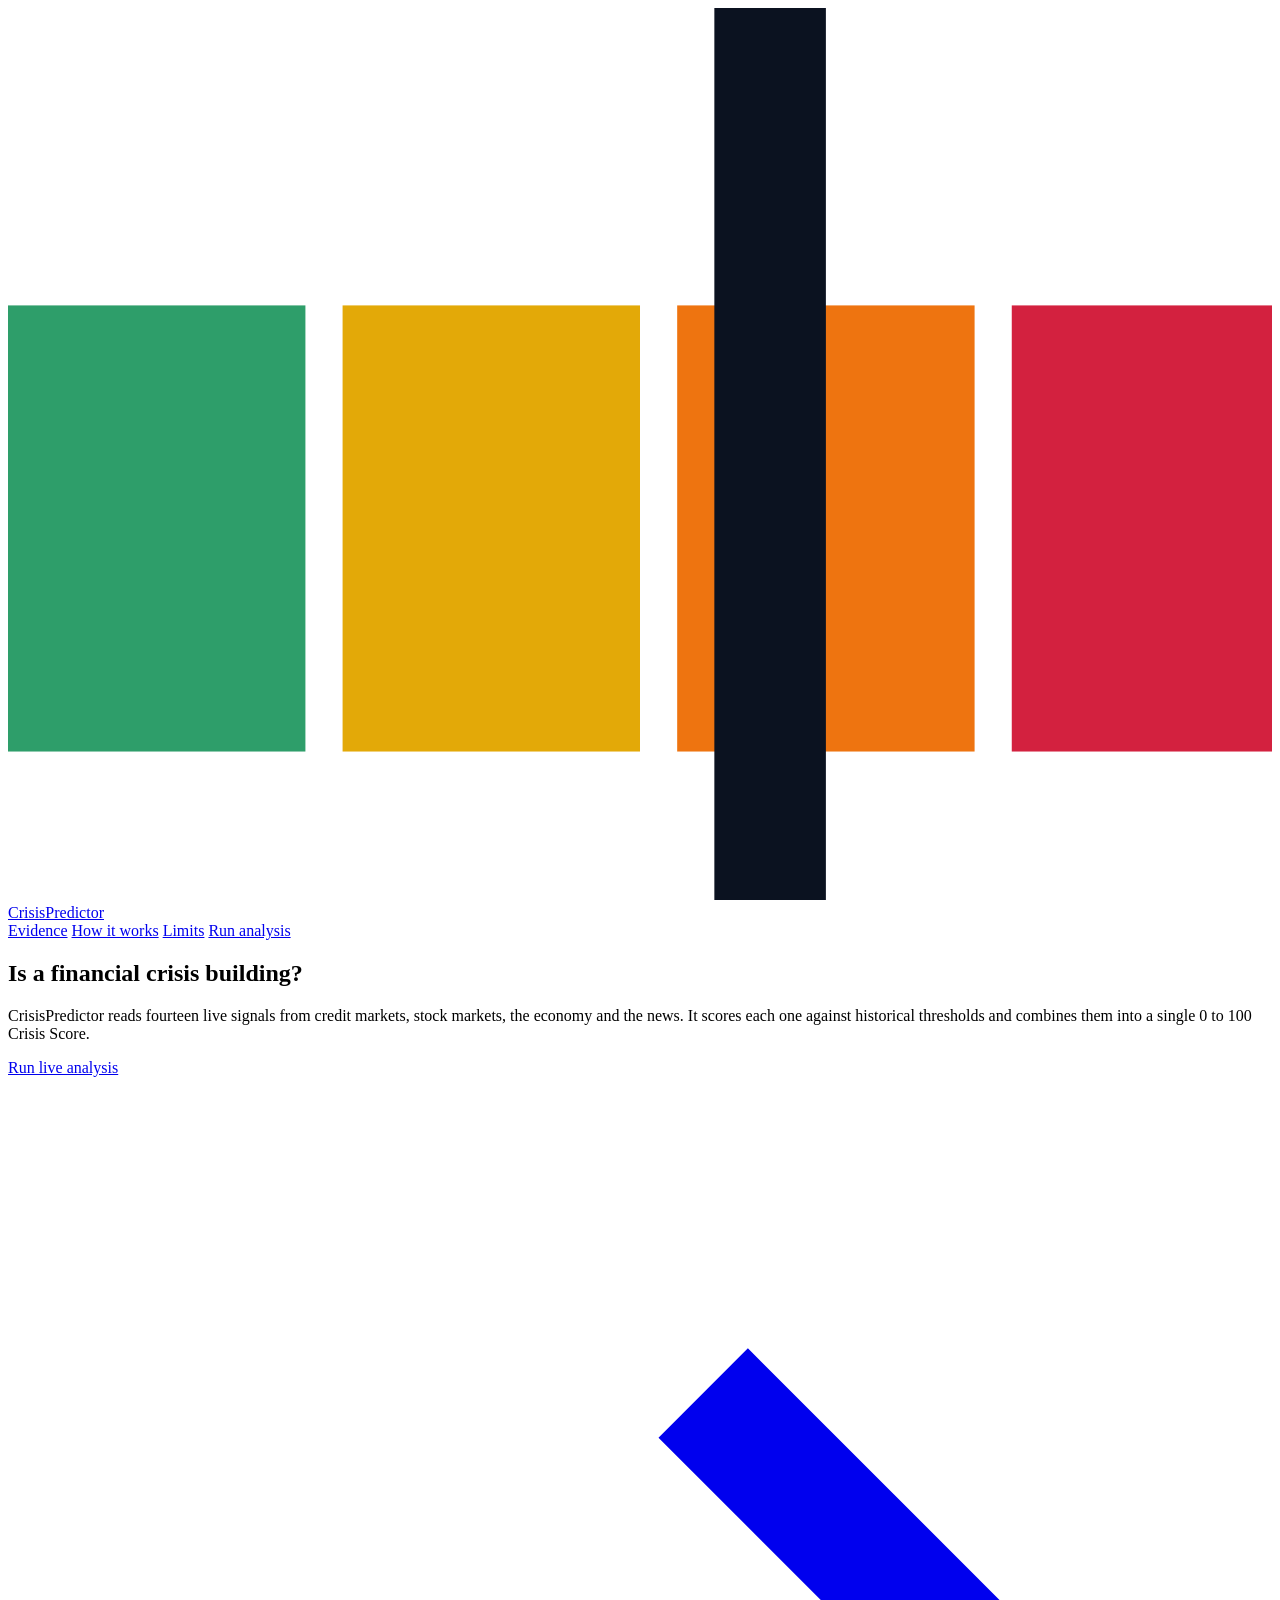
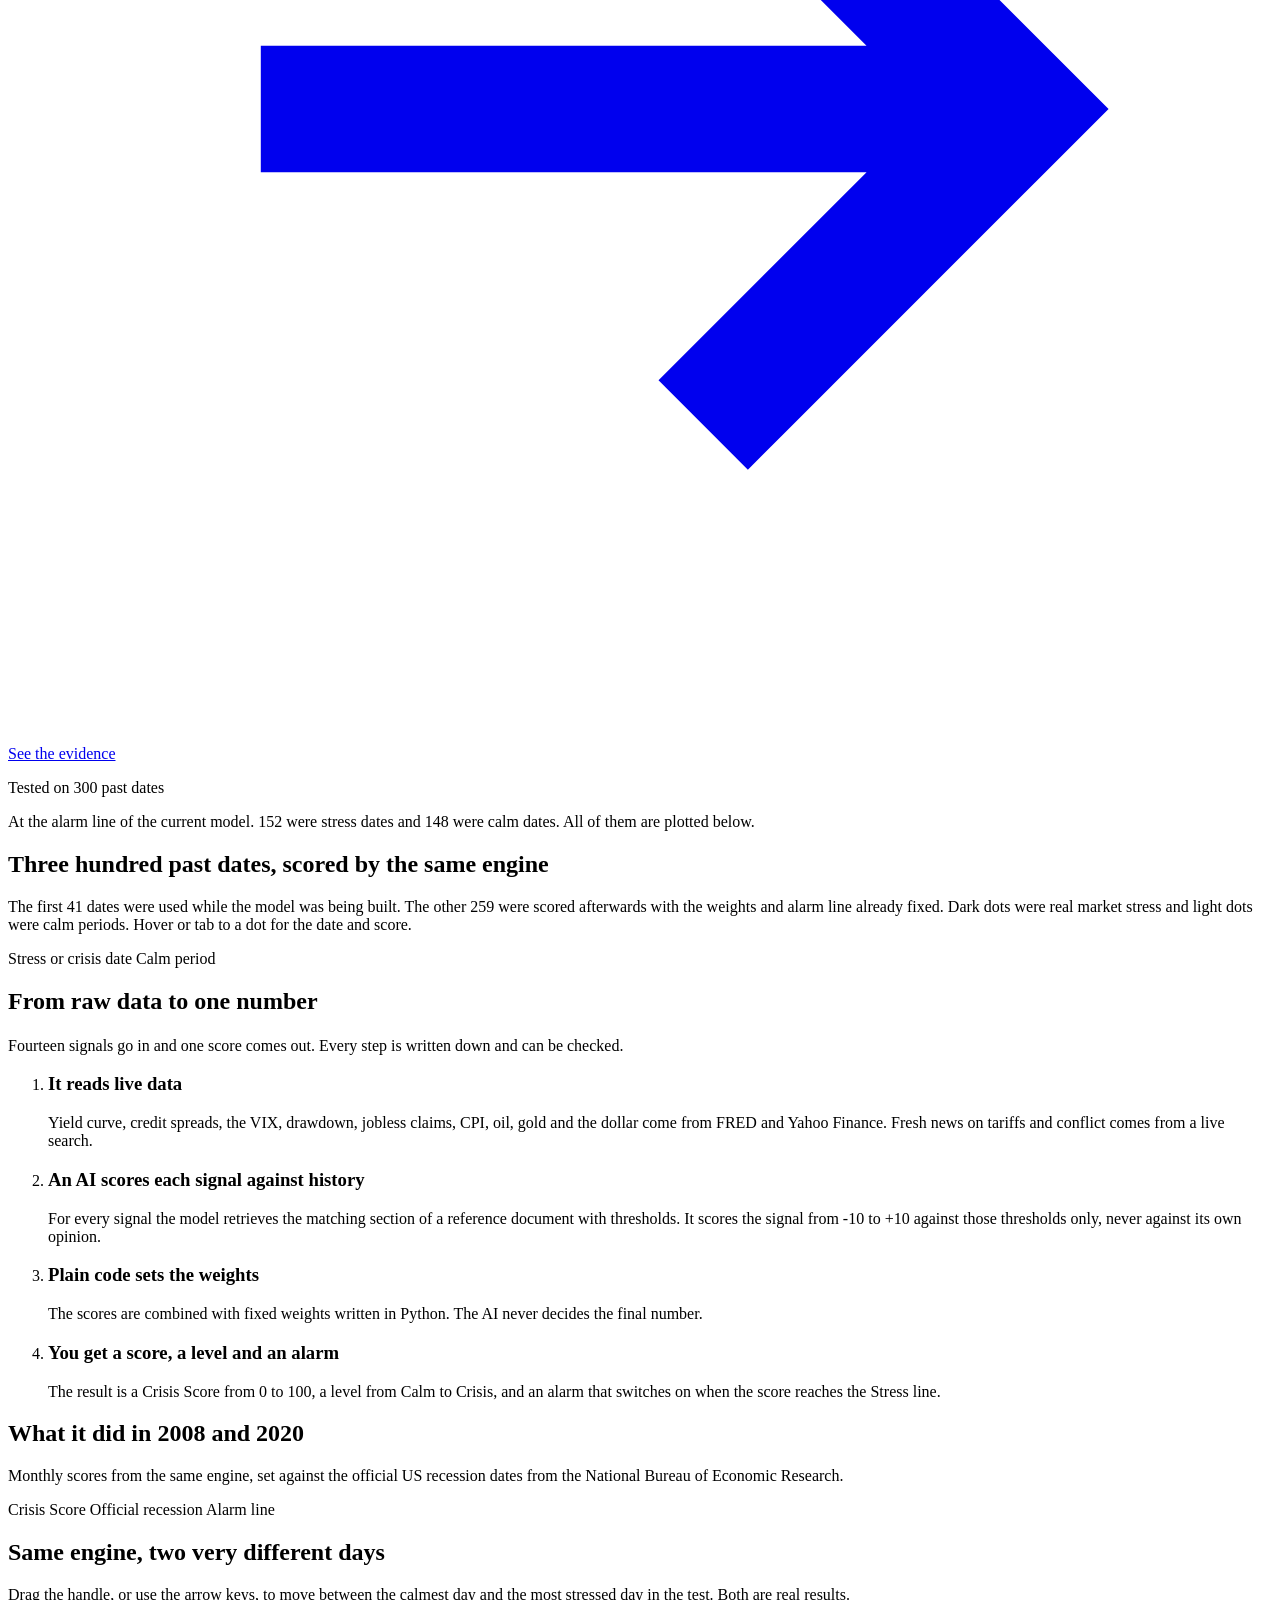
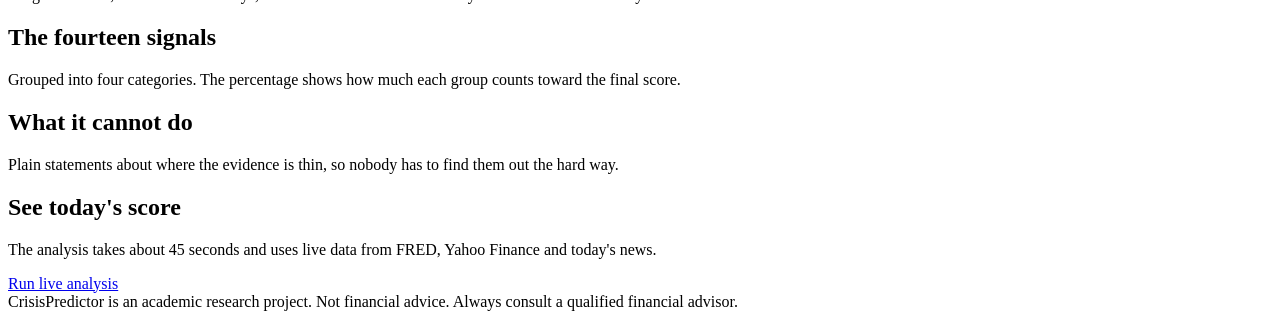
==== web/index.html @ e5805a1a "Add web app, 300-date backtest and honest README - New website (web/) and FastAPI backend (api/) wit" ====
<!doctype html>
<html lang="en">
<head>
  <meta charset="utf-8">
  <meta name="viewport" content="width=device-width, initial-scale=1">
  <title>CrisisPredictor: is a financial crisis building?</title>
  <meta name="description" content="CrisisPredictor scores 14 live signals from credit, markets, the economy and the news into one 0 to 100 Crisis Score, tested on 300 historical dates.">
  <link rel="icon" href="data:image/svg+xml,%3Csvg xmlns='http://www.w3.org/2000/svg' viewBox='0 0 34 24'%3E%3Crect y='8' width='8' height='12' fill='%232e9e6a'/%3E%3Crect x='9' y='8' width='8' height='12' fill='%23e3a908'/%3E%3Crect x='18' y='8' width='8' height='12' fill='%23ee7410'/%3E%3Crect x='27' y='8' width='7' height='12' fill='%23d3213f'/%3E%3Crect x='19' width='3' height='24' fill='%230b1220'/%3E%3C/svg%3E">
  <script src="/assets/js/boot.js"></script>
  <link rel="preconnect" href="https://fonts.googleapis.com">
  <link rel="preconnect" href="https://fonts.gstatic.com" crossorigin>
  <link rel="stylesheet" href="https://fonts.googleapis.com/css2?family=Bricolage+Grotesque:opsz,wght@12..96,500..800&family=Instrument+Sans:wght@400..700&display=swap">
  <link rel="stylesheet" href="/assets/css/site.css">
  <link rel="stylesheet" href="/assets/css/polish.css">
</head>
<body>

<div class="scroll-progress" id="scroll-progress" aria-hidden="true"></div>
<header class="site-head" id="site-head">
<div class="wrap nav">
  <a class="brand" href="/" aria-label="CrisisPredictor home">
    <svg viewBox="0 0 34 24" aria-hidden="true"><rect y="8" width="8" height="12" fill="#2e9e6a"/><rect x="9" y="8" width="8" height="12" fill="#e3a908"/><rect x="18" y="8" width="8" height="12" fill="#ee7410"/><rect x="27" y="8" width="7" height="12" fill="#d3213f"/><rect x="19" width="3" height="24" fill="#0b1220"/></svg>
    CrisisPredictor
  </a>
  <nav class="nav-links" aria-label="Main">
    <a class="hide-sm" href="#evidence">Evidence</a>
    <a class="hide-sm" href="#how">How it works</a>
    <a class="hide-sm" href="#limits">Limits</a>
    <a class="btn btn-primary" href="/analysis">Run analysis</a>
  </nav>
</div>
</header>

<main>
  <section class="wrap hero">
    <div class="hero-grid">
    <div class="hero-copy">
    <h1 class="display" id="hero-title">Is a financial crisis building?</h1>
    <p class="lead" id="hero-lead">CrisisPredictor reads fourteen live signals from credit markets, stock markets, the economy and the news. It scores each one against historical thresholds and combines them into a single 0 to 100 Crisis Score.</p>
    <div class="hero-actions" id="hero-actions">
      <a class="btn btn-primary" href="/analysis">Run live analysis
        <svg viewBox="0 0 20 20" fill="none" stroke="currentColor" stroke-width="2" aria-hidden="true"><path d="M4 10h12m-5-5 5 5-5 5"/></svg>
      </a>
      <a class="btn btn-ghost" href="#evidence">See the evidence</a>
    </div>
    </div>
    <aside class="hero-proof" aria-label="Results from the 300-date test">
      <p class="hero-proof-title">Tested on 300 past dates</p>
      <div class="figures" id="figures"></div>
      <p class="hero-proof-note">At the alarm line of the current model. 152 were stress dates and 148 were calm dates. All of them are plotted below.</p>
    </aside>
    </div>

    <div class="proof" id="proof">
      <div class="proof-head">
        <h2>Three hundred past dates, scored by the same engine</h2>
        <p>The first 41 dates were used while the model was being built. The other 259 were scored afterwards with the weights and alarm line already fixed. Dark dots were real market stress and light dots were calm periods. Hover or tab to a dot for the date and score.</p>
      </div>
      <div id="hero-scale" aria-label="Scores of 300 historical dates on the 0 to 100 risk scale"></div>
      <div class="legend" id="hero-legend">
        <span><i></i>Stress or crisis date</span>
        <span><i class="normal"></i>Calm period</span>
      </div>
    </div>
  </section>

  <section class="block on-surface" id="how">
    <div class="wrap split">
      <div class="sticky-col">
        <h2 data-reveal>From raw data to one number</h2>
        <p class="lead" style="margin-top:22px">Fourteen signals go in and one score comes out. Every step is written down and can be checked.</p>
        <div class="how-stage" id="stage" aria-live="polite"></div>
      </div>
      <div class="steps-wrap" id="steps-wrap">
      <span class="beam" aria-hidden="true"><i id="beam-fill"></i></span>
      <ol class="steps" id="steps">
        <li data-step="0">
          <h3>It reads live data</h3>
          <p>Yield curve, credit spreads, the VIX, drawdown, jobless claims, CPI, oil, gold and the dollar come from FRED and Yahoo Finance. Fresh news on tariffs and conflict comes from a live search.</p>
        </li>
        <li data-step="1">
          <h3>An AI scores each signal against history</h3>
          <p>For every signal the model retrieves the matching section of a reference document with thresholds. It scores the signal from -10 to +10 against those thresholds only, never against its own opinion.</p>
        </li>
        <li data-step="2">
          <h3>Plain code sets the weights</h3>
          <p>The scores are combined with fixed weights written in Python. The AI never decides the final number.</p>
        </li>
        <li data-step="3">
          <h3>You get a score, a level and an alarm</h3>
          <p>The result is a Crisis Score from 0 to 100, a level from Calm to Crisis, and an alarm that switches on when the score reaches the Stress line.</p>
        </li>
      </ol>
      </div>
    </div>
  </section>

  <section class="block on-band" id="evidence">
    <div class="wrap">
      <div class="head-row">
        <h2 data-reveal>What it did in 2008 and 2020</h2>
        <p class="lead">Monthly scores from the same engine, set against the official US recession dates from the National Bureau of Economic Research.</p>
      </div>
      <div class="charts" id="charts"></div>
      <div class="chart-legend">
        <span><i style="background:#8fa0ff"></i>Crisis Score</span>
        <span><i style="background:rgba(255,255,255,.14)"></i>Official recession</span>
        <span><i style="background:var(--stress)"></i>Alarm line</span>
      </div>
      <p class="reading" id="reading"></p>
    </div>
  </section>

  <section class="block" id="compare">
    <div class="wrap">
      <div class="head-row">
        <h2 data-reveal>Same engine, two very different days</h2>
        <p class="lead">Drag the handle, or use the arrow keys, to move between the calmest day and the most stressed day in the test. Both are real results.</p>
      </div>
      <div class="compare" id="compare-box"></div>
    </div>
  </section>

  <section class="block">
    <div class="wrap">
      <div class="head-row">
        <h2 data-reveal>The fourteen signals</h2>
        <p class="lead">Grouped into four categories. The percentage shows how much each group counts toward the final score.</p>
      </div>
      <div class="signals" id="signals"></div>
    </div>
  </section>

  <section class="block on-surface" id="limits">
    <div class="wrap">
      <div class="head-row">
        <h2 data-reveal>What it cannot do</h2>
        <p class="lead">Plain statements about where the evidence is thin, so nobody has to find them out the hard way.</p>
      </div>
      <div class="limits" id="limits-list"></div>
    </div>
  </section>

  <section class="block on-band cta">
    <div class="wrap">
      <div class="head-row">
        <h2 data-reveal>See today's score</h2>
        <div>
          <p class="lead">The analysis takes about 45 seconds and uses live data from FRED, Yahoo Finance and today's news.</p>
          <a class="btn btn-primary" href="/analysis">Run live analysis</a>
        </div>
      </div>
    </div>
  </section>
</main>

<footer class="foot">
  <div class="wrap">
    <span>CrisisPredictor is an academic research project.</span>
    <span>Not financial advice. Always consult a qualified financial advisor.</span>
  </div>
</footer>

<script src="/assets/vendor/gsap.min.js"></script>
<script src="/assets/vendor/ScrollTrigger.min.js"></script>
<script type="module" src="/assets/js/landing.js"></script>
</body>
</html>
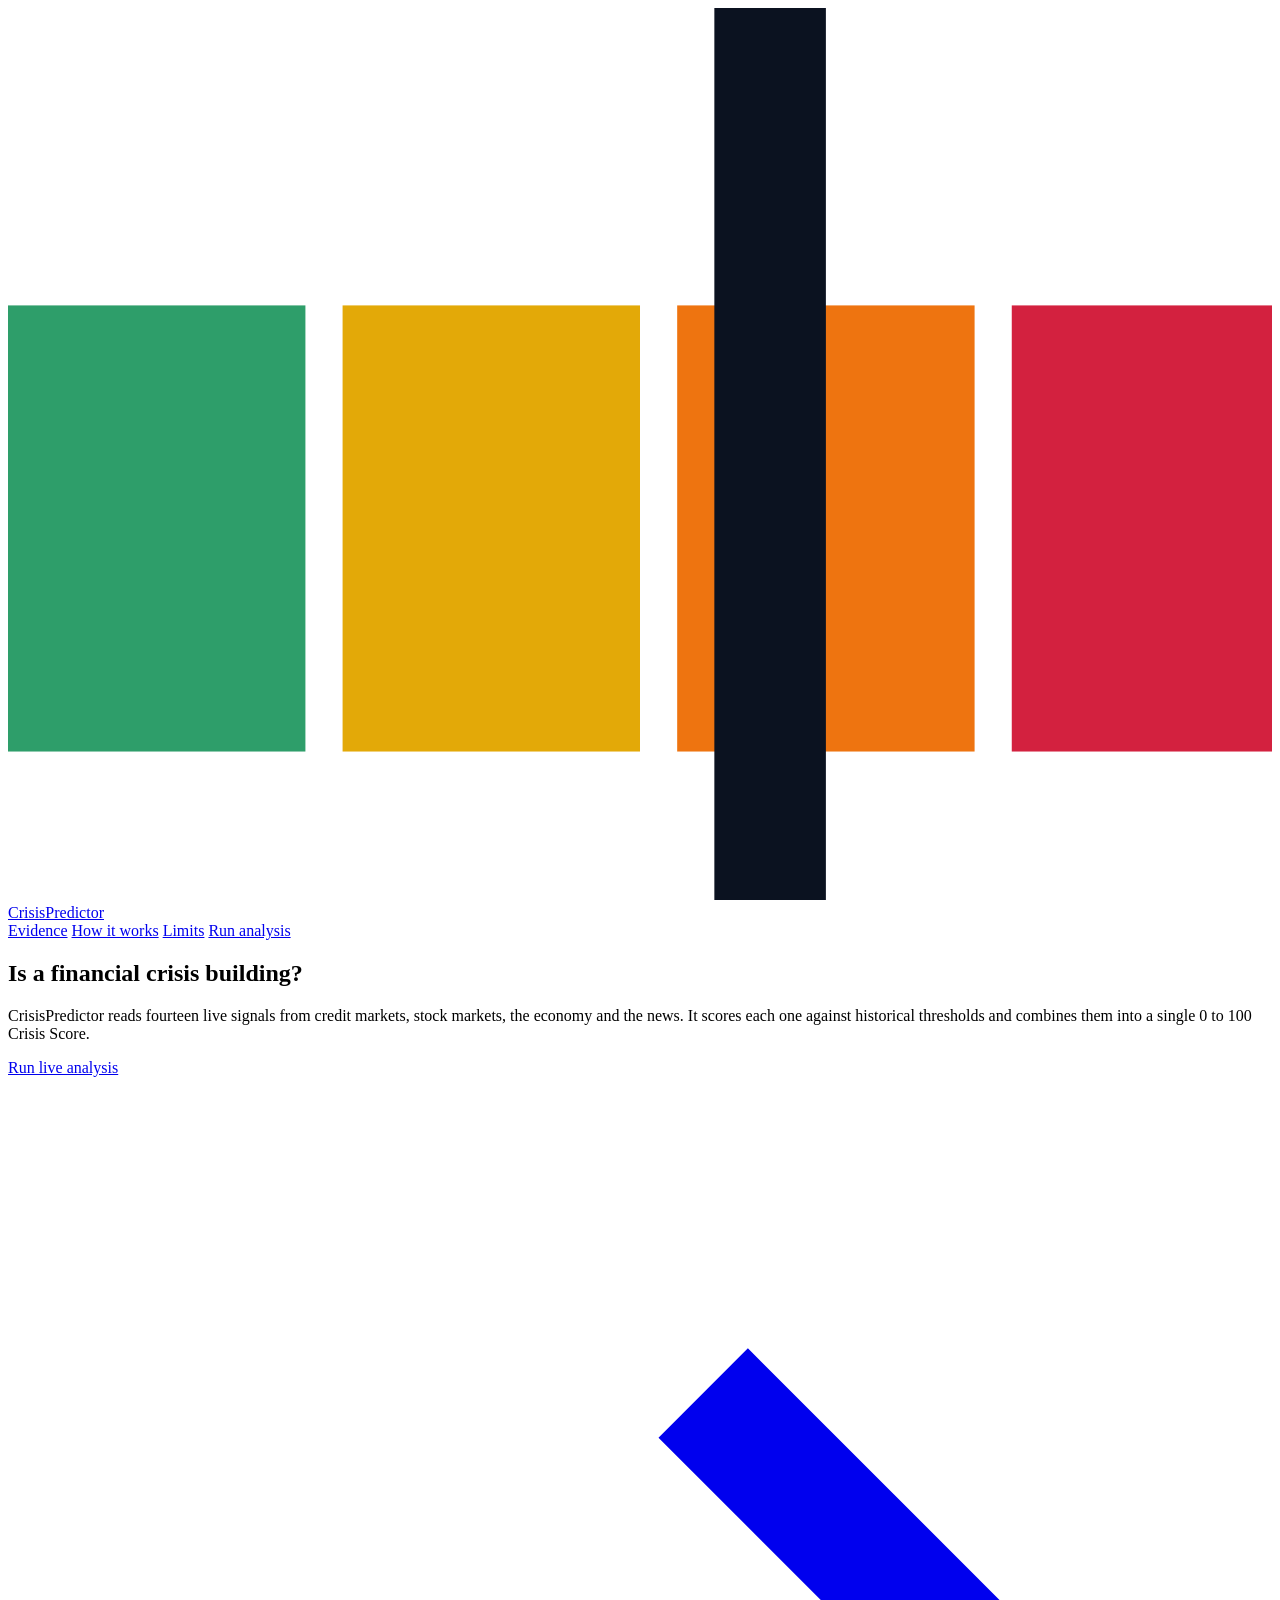
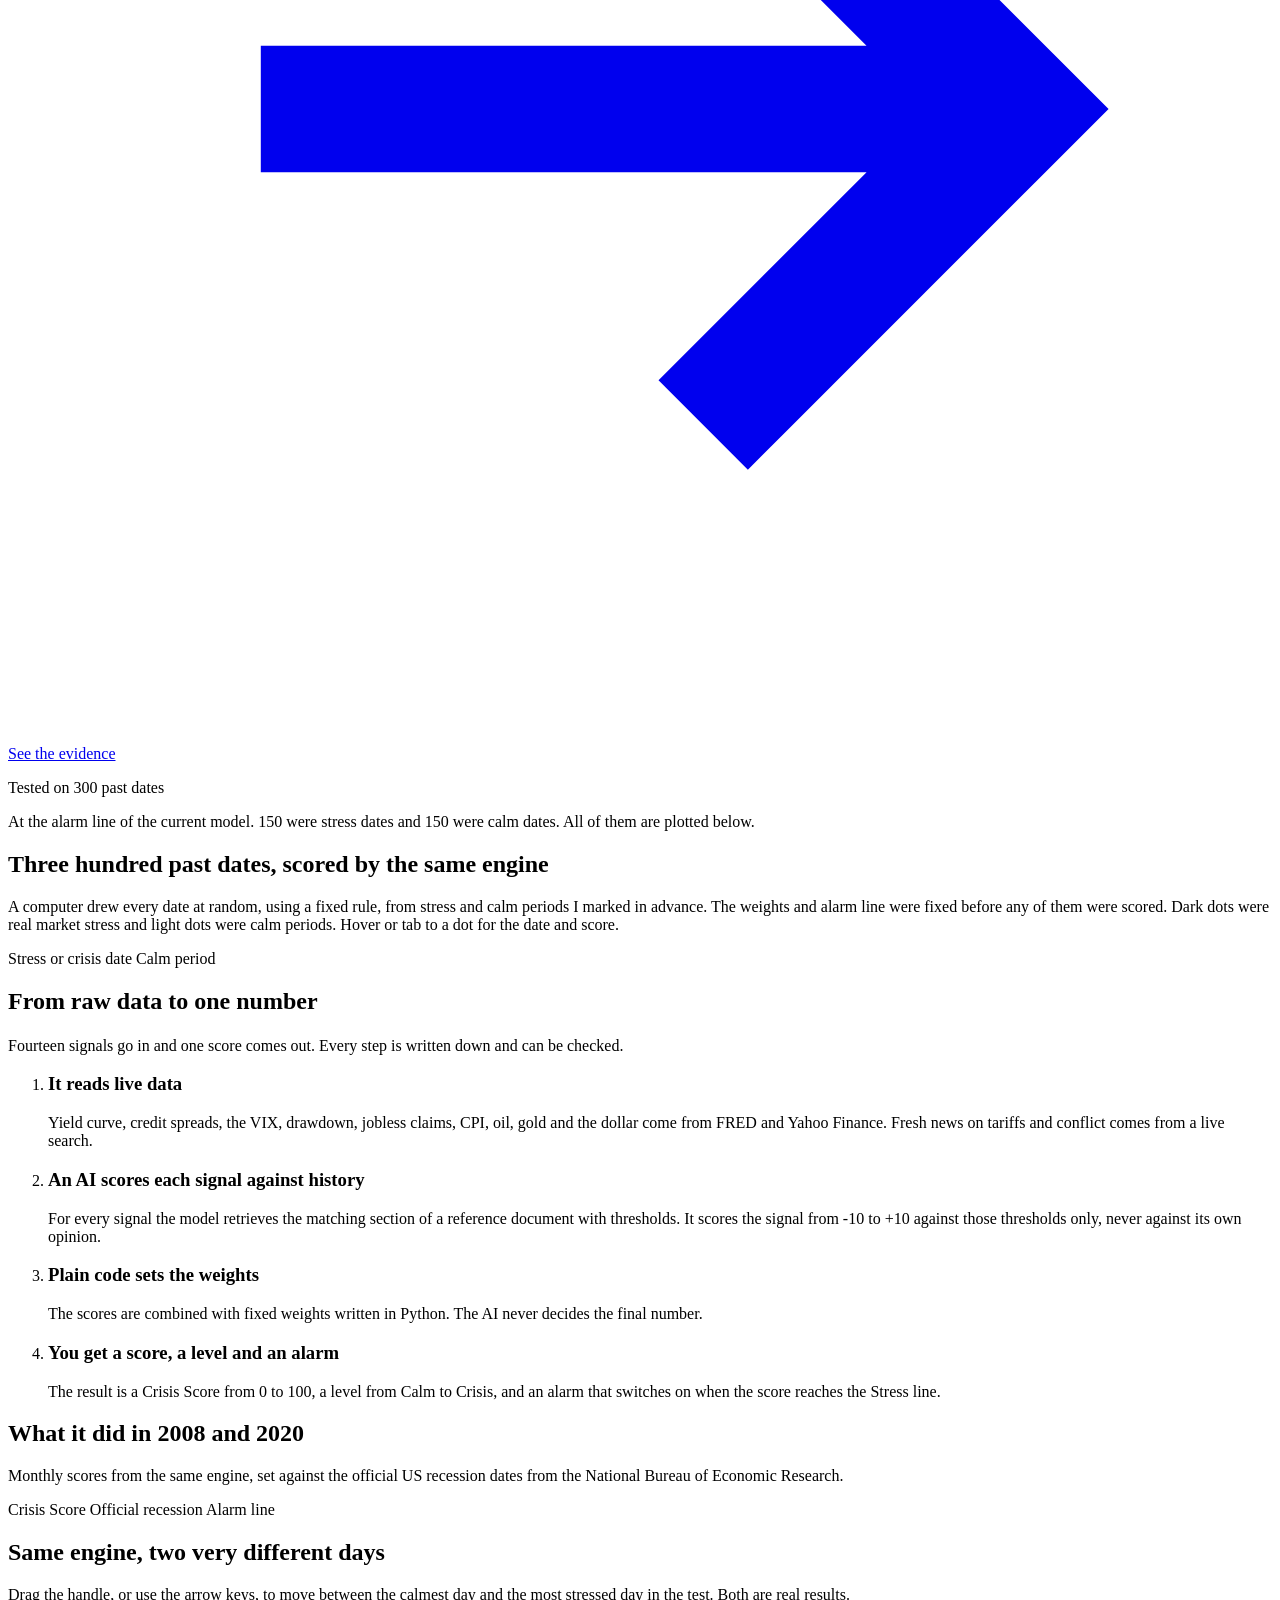
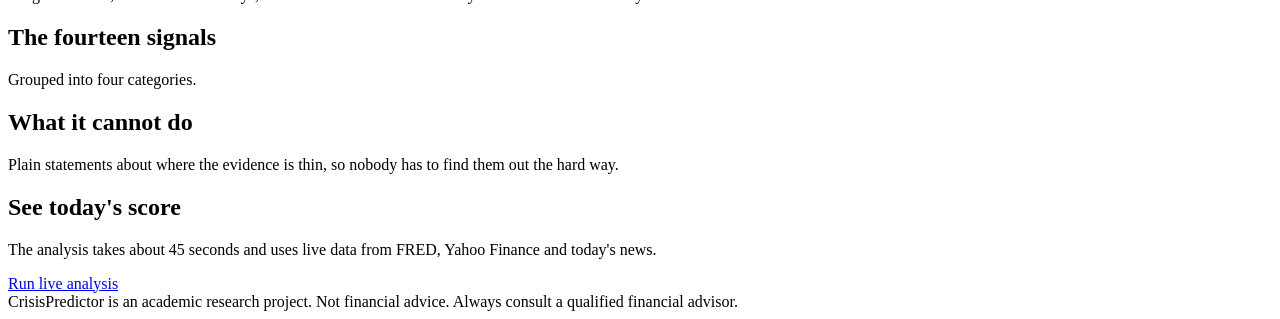
==== commit c0b799c9: "Use 300 random-date backtest, smoother site, streaming chat answers - Backtest: replace the 80 hand-" ====
--- a/web/index.html
+++ b/web/index.html
@@ -7,11 +7,17 @@
   <meta name="description" content="CrisisPredictor scores 14 live signals from credit, markets, the economy and the news into one 0 to 100 Crisis Score, tested on 300 historical dates.">
   <link rel="icon" href="data:image/svg+xml,%3Csvg xmlns='http://www.w3.org/2000/svg' viewBox='0 0 34 24'%3E%3Crect y='8' width='8' height='12' fill='%232e9e6a'/%3E%3Crect x='9' y='8' width='8' height='12' fill='%23e3a908'/%3E%3Crect x='18' y='8' width='8' height='12' fill='%23ee7410'/%3E%3Crect x='27' y='8' width='7' height='12' fill='%23d3213f'/%3E%3Crect x='19' width='3' height='24' fill='%230b1220'/%3E%3C/svg%3E">
   <script src="/assets/js/boot.js"></script>
+  <link rel="modulepreload" href="/assets/js/landing.js">
+  <link rel="modulepreload" href="/assets/js/common.js">
+  <link rel="modulepreload" href="/assets/js/effects.js">
+  <link rel="modulepreload" href="/assets/js/how.js">
+  <link rel="modulepreload" href="/assets/js/compare.js">
   <link rel="preconnect" href="https://fonts.googleapis.com">
   <link rel="preconnect" href="https://fonts.gstatic.com" crossorigin>
-  <link rel="stylesheet" href="https://fonts.googleapis.com/css2?family=Bricolage+Grotesque:opsz,wght@12..96,500..800&family=Instrument+Sans:wght@400..700&display=swap">
+  <link rel="stylesheet" href="https://fonts.googleapis.com/css2?family=Bricolage+Grotesque:opsz,wdth,wght@12..96,75..100,200..800&family=Instrument+Sans:wght@400..700&display=swap">
   <link rel="stylesheet" href="/assets/css/site.css">
   <link rel="stylesheet" href="/assets/css/polish.css">
+  <link rel="stylesheet" href="/assets/css/bold.css">
 </head>
 <body>
 
@@ -47,14 +53,14 @@
     <aside class="hero-proof" aria-label="Results from the 300-date test">
       <p class="hero-proof-title">Tested on 300 past dates</p>
       <div class="figures" id="figures"></div>
-      <p class="hero-proof-note">At the alarm line of the current model. 152 were stress dates and 148 were calm dates. All of them are plotted below.</p>
+      <p class="hero-proof-note">At the alarm line of the current model. 150 were stress dates and 150 were calm dates. All of them are plotted below.</p>
     </aside>
     </div>
 
     <div class="proof" id="proof">
       <div class="proof-head">
         <h2>Three hundred past dates, scored by the same engine</h2>
-        <p>The first 41 dates were used while the model was being built. The other 259 were scored afterwards with the weights and alarm line already fixed. Dark dots were real market stress and light dots were calm periods. Hover or tab to a dot for the date and score.</p>
+        <p>A computer drew every date at random, using a fixed rule, from stress and calm periods I marked in advance. The weights and alarm line were fixed before any of them were scored. Dark dots were real market stress and light dots were calm periods. Hover or tab to a dot for the date and score.</p>
       </div>
       <div id="hero-scale" aria-label="Scores of 300 historical dates on the 0 to 100 risk scale"></div>
       <div class="legend" id="hero-legend">
@@ -63,6 +69,8 @@
       </div>
     </div>
   </section>
+
+  <div class="levels" id="levels" aria-label="The four risk levels and their score ranges"></div>
 
   <section class="block on-surface" id="how">
     <div class="wrap split">
@@ -125,7 +133,7 @@
     <div class="wrap">
       <div class="head-row">
         <h2 data-reveal>The fourteen signals</h2>
-        <p class="lead">Grouped into four categories. The percentage shows how much each group counts toward the final score.</p>
+        <p class="lead">Grouped into four categories.</p>
       </div>
       <div class="signals" id="signals"></div>
     </div>
@@ -142,6 +150,12 @@
   </section>
 
   <section class="block on-band cta">
+    <div class="cta-bars" aria-hidden="true">
+      <i style="background:var(--calm);--h:18%;--d:0s"></i><i style="background:var(--calm);--h:26%;--d:.4s"></i><i style="background:var(--calm);--h:34%;--d:.8s"></i>
+      <i style="background:var(--elevated);--h:42%;--d:1.2s"></i><i style="background:var(--elevated);--h:50%;--d:1.6s"></i><i style="background:var(--elevated);--h:58%;--d:2s"></i>
+      <i style="background:var(--stress);--h:66%;--d:2.4s"></i><i style="background:var(--stress);--h:74%;--d:2.8s"></i>
+      <i style="background:var(--crisis);--h:84%;--d:3.2s"></i><i style="background:var(--crisis);--h:92%;--d:3.6s"></i><i style="background:var(--crisis);--h:100%;--d:4s"></i>
+    </div>
     <div class="wrap">
       <div class="head-row">
         <h2 data-reveal>See today's score</h2>
@@ -161,8 +175,10 @@
   </div>
 </footer>
 
+<script src="/assets/vendor/lenis.min.js"></script>
 <script src="/assets/vendor/gsap.min.js"></script>
 <script src="/assets/vendor/ScrollTrigger.min.js"></script>
 <script type="module" src="/assets/js/landing.js"></script>
+<script type="module" src="/assets/js/status.js"></script>
 </body>
 </html>
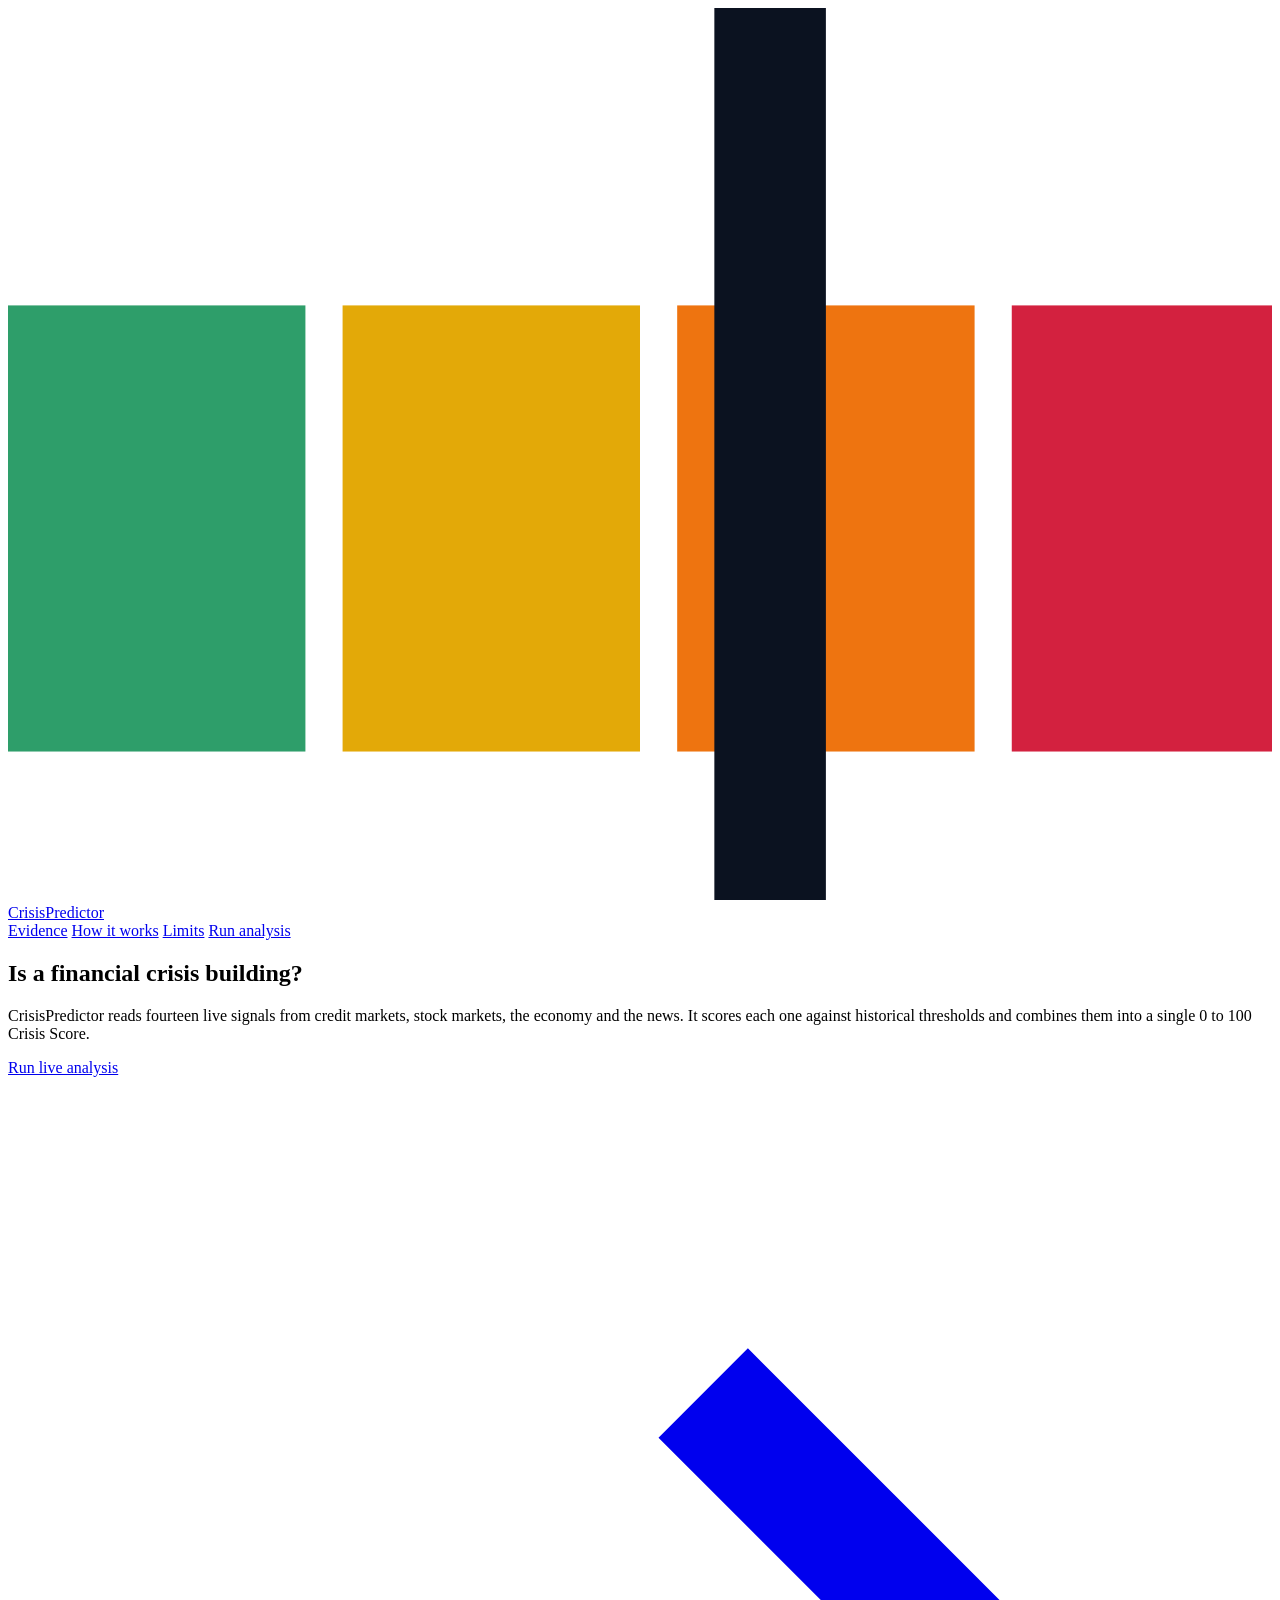
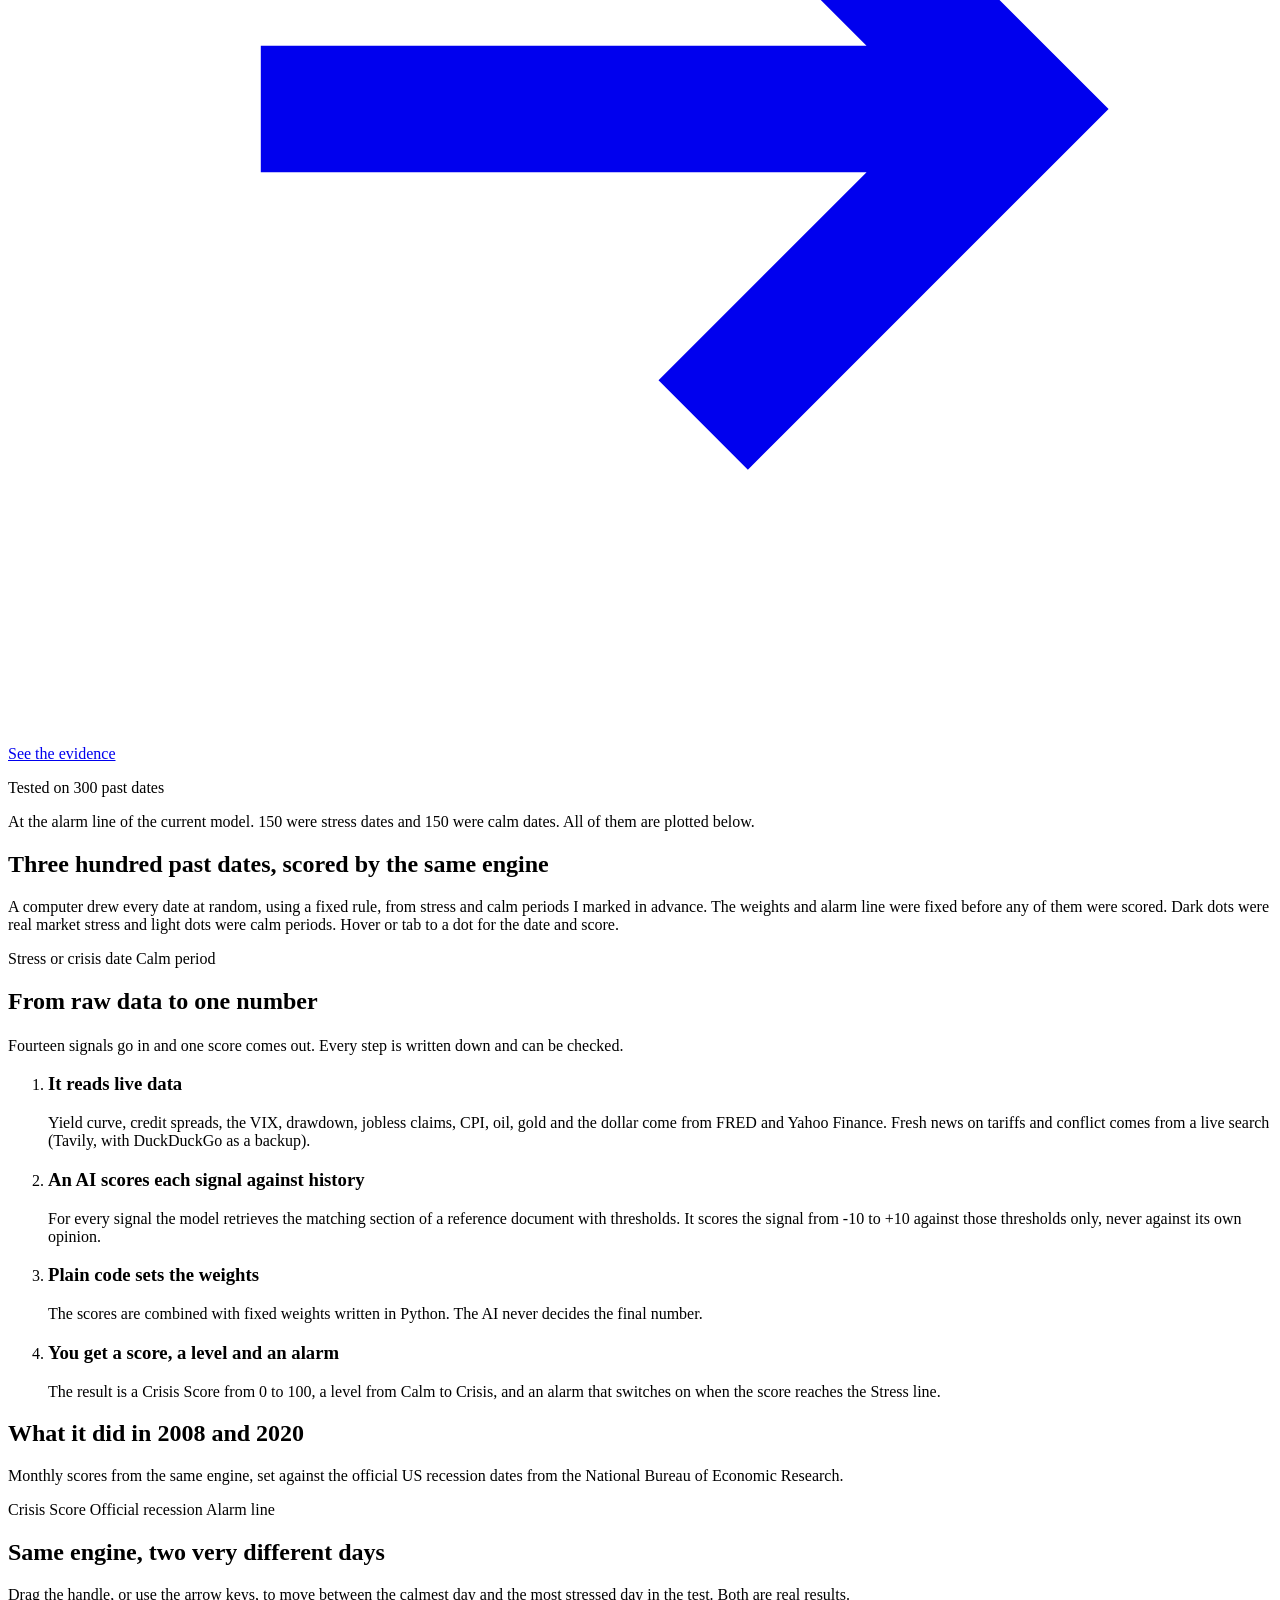
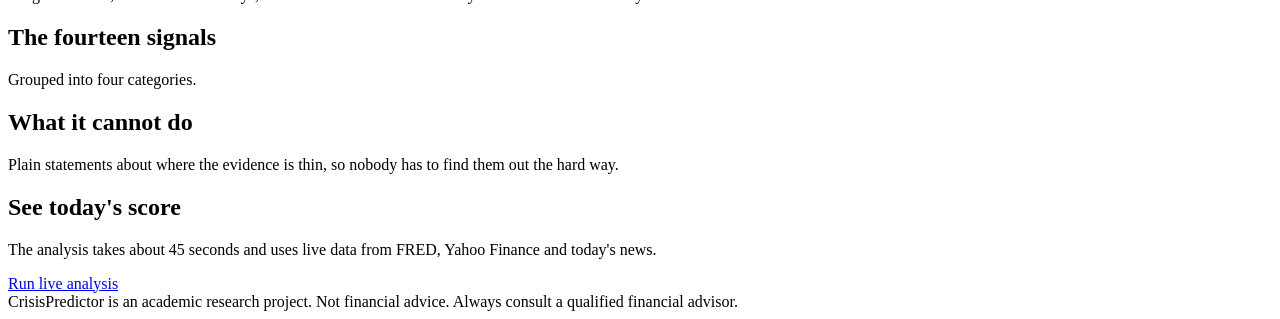
==== commit 48836c7e: "Site and chatbot: add the VIX-alone AUC, name the news sources, keep the README and site in step" ====
--- a/web/index.html
+++ b/web/index.html
@@ -84,7 +84,7 @@
       <ol class="steps" id="steps">
         <li data-step="0">
           <h3>It reads live data</h3>
-          <p>Yield curve, credit spreads, the VIX, drawdown, jobless claims, CPI, oil, gold and the dollar come from FRED and Yahoo Finance. Fresh news on tariffs and conflict comes from a live search.</p>
+          <p>Yield curve, credit spreads, the VIX, drawdown, jobless claims, CPI, oil, gold and the dollar come from FRED and Yahoo Finance. Fresh news on tariffs and conflict comes from a live search (Tavily, with DuckDuckGo as a backup).</p>
         </li>
         <li data-step="1">
           <h3>An AI scores each signal against history</h3>
